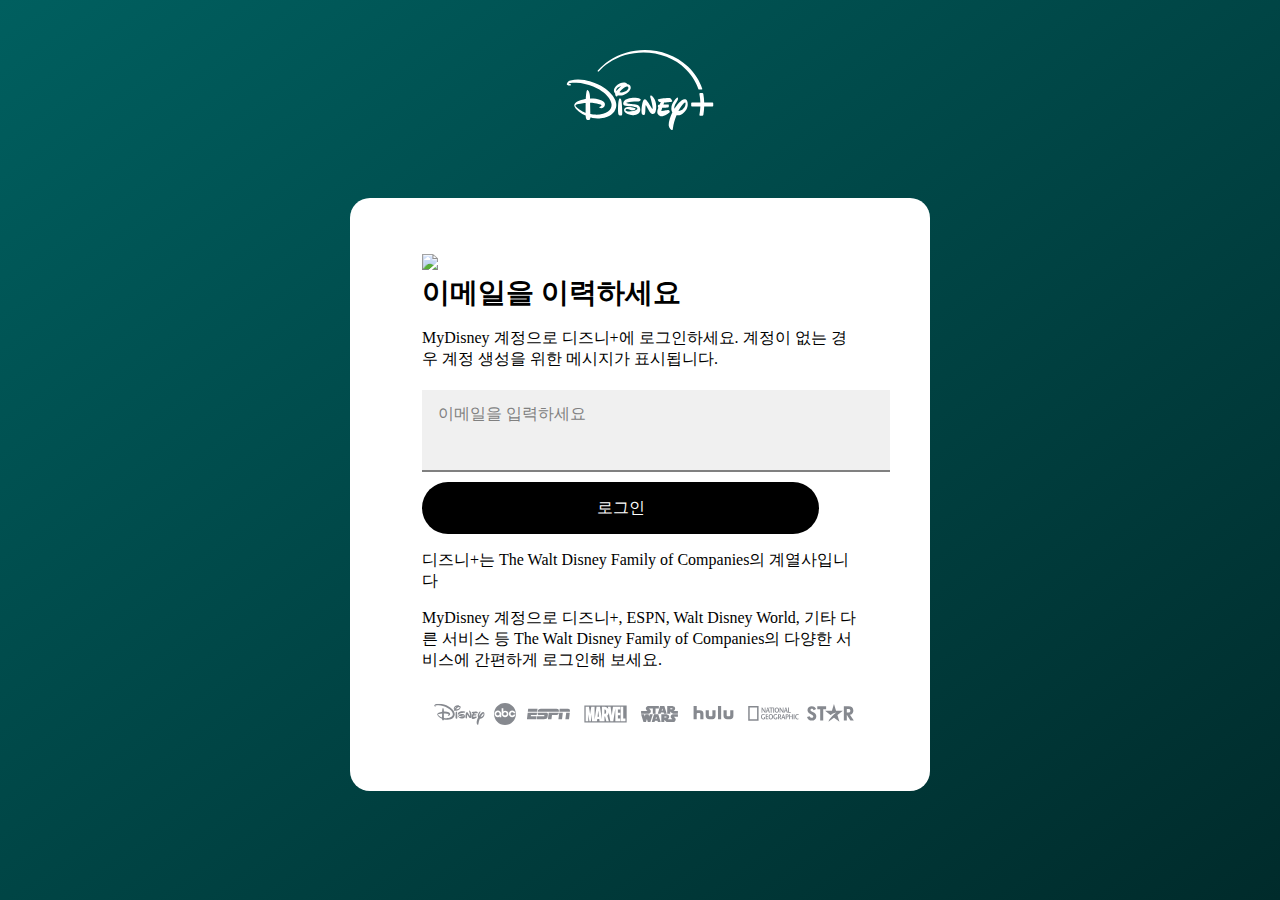
==== disneyLogin.html @ f4e79a7b "login" ====
<!DOCTYPE html>
<html lang="en">
  <head>
    <meta charset="UTF-8" />
    <meta name="viewport" content="width=device-width, initial-scale=1.0" />
    <title>Document</title>
    <link rel="stylesheet" href="./css/style.css" type="text/css" />
  </head>
  <body>
    <main>
      <div class="disney-plus-logo">
        <svg
          data-testid="disney-plus-logo"
          width="148"
          height="80"
          viewBox="0 0 736 402"
          fill="none"
          xmlns="http://www.w3.org/2000/svg"
        >
          <path
            d="M115.516 157.048C93.1744 150.733 57.4476 142.332 18.3442 152.747C11.0805 154.681 6.14709 157.881 2.68965 163.954C0.965988 166.988 -0.621198 170.27 0.243161 173.617C0.991262 176.459 5.06032 177.458 8.32568 177.978C11.4697 178.473 18.5918 178.847 20.5126 176.56C21.5135 175.363 21.5387 172.001 16.3223 170.906C14.3964 170.502 9.15465 170.32 8.75533 169.437C8.75533 169.437 8.9373 168.826 11.8134 167.937C13.0822 167.544 22.4031 163.712 47.8688 164.535C78.1518 165.509 104.603 172.592 132.576 183.592C159.947 194.355 190.705 213.821 208.746 236.998C215.57 245.767 224.041 260.175 225.159 272.306C227.863 301.768 199.051 326.63 140.552 324.636C130.554 324.293 118.403 321.925 118.403 321.925L117.189 265.046C117.189 265.046 141.942 264.859 169.309 273.856C171.639 274.623 173.979 276.142 174.192 278.399C174.343 280.136 172.973 281.625 171.432 282.968C168.596 285.441 164.694 286.517 163.835 287.567C163.213 288.324 163.208 289.48 164.017 290.116C166.074 291.706 171.123 292.787 174.53 292.489C181.43 291.878 186.02 287.895 189.487 282.675C193.182 277.112 195.285 262.966 175.627 253.945C150.217 242.278 117.007 244.474 117.007 244.474C117.007 244.474 116.836 236.761 116.492 231.627C115.921 223.206 113.585 206.653 105.902 201.882C104.497 201.019 102.773 200.918 101.803 202.225C100.312 204.169 98.8458 211.575 98.5223 213.498C95.631 230.718 95.7827 246.161 95.631 246.378C95.5451 246.479 95.4541 246.564 95.3328 246.655C95.0295 246.847 76.6657 249.038 58.9387 256.706C51.8621 259.766 41.7425 265.289 38.6743 272.397C34.7164 281.569 41.6768 291.61 53.4291 302.727C63.3818 312.142 78.0557 322.052 88.9284 327.181C91.6984 328.488 94.9537 330.099 94.9537 330.099C94.9537 330.099 95.6563 336.671 96.2224 340.468C98.2645 354.154 108.713 352.16 111.594 351.574C116.275 350.62 117.174 347.51 117.821 343.906C118.175 341.937 118.029 339.09 118.029 339.09C118.029 339.09 125.105 340.72 129.857 341.583C143.676 344.133 158.689 344.572 171.7 342.8C223.738 335.697 236.85 311.213 240.995 304.675C248.198 293.307 263.478 261.634 217.45 214.619C206.936 203.876 176.542 174.293 115.506 157.043L115.516 157.048ZM46.7972 285.184C44.9068 283.235 43.451 281.125 43.8958 278.576C44.3204 276.117 49.1426 273.946 51.579 273.23C75.0532 266.318 94.9486 265.965 94.9486 265.965C94.9486 265.965 94.7616 274.376 94.7212 282.882C94.6453 298.996 95.0699 315.352 95.0699 315.352C95.0699 315.352 68.5933 307.649 46.7972 285.179V285.184Z"
            fill="white"
          ></path>
          <path
            d="M285.219 225.983C296.223 221.676 304.72 215.497 313.323 206.703C318.348 201.599 322.755 193.204 321.138 185.556C320.329 181.755 318.59 179.134 315.411 176.398C313.829 175.04 310.204 173.122 307.258 172.536C306.403 172.365 305.493 172.299 305.124 172.062C304.705 171.794 304.371 171.244 303.962 170.734C302.036 168.291 298.21 165.953 295.46 165.009C287.018 162.091 275.756 164.292 268.068 167.528C259.94 170.966 252.444 176.005 246.747 182.103C231.8 198.106 238.367 210.782 239.696 213.145C240.828 215.144 242.926 217.3 243.386 219.39C243.664 220.631 243.416 222.257 243.467 223.726C243.573 227.093 245.039 230.566 247.571 232.803C249.386 234.398 251.994 234.873 254.618 230.9C255.497 229.567 256.963 226.856 256.963 226.856C256.963 226.856 260.011 228.618 267.376 229.133C272.865 229.516 280.387 227.866 285.219 225.983ZM249.957 206.643C249.957 206.643 249.447 205.577 249.118 204.775C246.853 199.151 251.853 192.81 256.417 188.923C265.303 181.361 272.865 181.542 272.865 181.542C272.865 181.542 271.056 182.991 269.554 184.304C256.584 195.637 249.957 206.643 249.957 206.643ZM269.408 206.436C274.842 199.439 284.9 190.756 291.916 186.576C297.411 183.299 302.157 182.401 305.701 183.956C307.803 184.879 309.487 186.783 309.775 189.332C310.715 197.222 301.596 203.816 295.5 207.37C281.645 215.442 265.258 213.614 264.838 212.882C264.778 212.69 268.154 208.086 269.413 206.436H269.408Z"
            fill="white"
          ></path>
          <path
            d="M599.285 249.316C581.649 237.094 553.196 275.85 540.68 295.068C538.815 285.285 545.442 272.871 545.442 272.871C545.442 272.871 556.067 254.495 557.573 250.765C559.024 247.009 559.868 239.29 558.043 238.523C556.385 237.76 553.524 240.234 553.524 240.234C529.661 261.624 526.325 285.356 526.325 285.356C524.07 298.133 526.704 307.109 530.576 313.389C517.312 341.614 510.822 366.234 512.55 380.788C514.158 391.869 522.109 399.881 526.931 401.572C531.804 403.602 532.668 397.751 532.668 397.751C536.616 367.643 543.511 347.515 551.725 327.62C576.599 333.329 595.317 309.143 601.943 297.588C605.841 290.651 607.938 281.388 607.938 272.674C607.938 262.749 605.204 253.541 599.285 249.311V249.316ZM583.074 297.31C580.218 300.016 570.766 305.327 560.965 306.427C570.306 288.344 581.906 275.037 588.336 267.939C595.817 259.523 596.798 267.167 596.798 267.167C598.542 282.019 587.719 293.196 583.069 297.315L583.074 297.31Z"
            fill="white"
          ></path>
          <path
            d="M517.565 311.627C518.753 307.104 514.633 302.146 510.908 301.222C507.43 300.505 480.736 305.503 477.546 306.361C474.114 307.28 475.646 304.059 475.646 304.059L479.77 290.121C479.77 290.121 505.246 289.142 508.956 288.521C512.384 287.905 512.591 285.487 512.591 285.487C512.591 285.487 513.031 281.499 512.904 277.773C512.53 273.785 509.336 274.153 509.336 274.153C499.484 273.124 485.942 274.285 485.942 274.285L489.359 263.587C489.359 263.587 516.458 262.27 526.764 259.897C532.057 258.65 528.943 253.46 528.943 253.46C522.518 240.628 515.113 241.35 515.113 241.35C493.797 240.638 462.822 246.282 459.445 247.953C456.286 249.386 456.63 251.764 460.75 256.949C465.172 262.411 472.613 261.901 472.613 261.901L466.082 275.395C460.75 275.769 458.92 277.43 458.92 277.43C455.846 280.706 460.087 290.389 460.087 290.389C460.087 290.389 450.832 311.122 457.545 322.072C464.753 333.567 473.28 333.016 473.28 333.016C489.506 334.198 516.149 317.23 517.57 311.627H517.565Z"
            fill="white"
          ></path>
          <path
            d="M424.421 229.259C424.421 229.259 420.645 227.497 419.69 231.258C418.73 234.979 420.155 238.947 420.155 238.947C429.552 270.786 431.685 289.596 431.685 289.596C431.685 289.596 432.12 295.129 431.043 295.437C430.29 296.007 429.451 295.22 429.451 295.22C428.374 295.26 418.072 278 418.072 278L416.071 274.618C404.733 256.348 397.864 250.123 397.864 250.123C396.256 248.619 392.132 244.485 386.991 250.184C381.845 255.919 377.822 274.34 376.199 291.656C374.819 308.936 375.87 318.77 378.393 322.92C381.173 327.12 386.531 328.554 390.949 324.954C395.619 321.37 394.74 298.572 395.478 286.885C396.185 275.143 397.343 277.243 397.343 277.243C398.374 276.965 403.722 287.708 403.722 287.708C403.722 287.708 417.815 316.524 426.665 320.789C435.633 325.045 442.846 318.195 445.575 311.778C448.35 305.316 453.066 283.942 446.045 260.255C438.979 236.574 424.416 229.259 424.416 229.259H424.421Z"
            fill="white"
          ></path>
          <path
            d="M277.991 290.237C277.627 282.357 276.686 262.234 274.483 253.142C273.527 249.23 271.945 245.661 268.088 244.192C267.644 244.025 267.128 243.874 266.794 243.818C264.383 243.349 262.998 246.671 262.346 248.321C260.441 253.208 259.066 264.88 258.692 268.52C257.559 279.545 256.639 305.675 258.555 318.987C259.359 324.566 261.199 328.19 266.845 329.356C269.135 329.831 273.305 329.74 275.14 328.569C276.742 327.574 277.859 325.636 278.233 323.97C279.269 319.331 278.865 312.753 278.658 307.805C278.41 301.964 278.264 296.144 277.996 290.237H277.991Z"
            fill="white"
          ></path>
          <path
            d="M369.122 246.211C356.94 239.744 336.888 239.729 324.484 241.269C311.67 242.854 294.52 246.847 287.195 257.363C284.4 261.376 282.762 267.545 284.046 272.568C284.774 275.36 286.786 277.48 289.707 279C294.899 281.701 312.216 282.276 319.935 283.104C327.209 283.881 340.604 285.174 347.989 288.253C347.989 288.253 354.979 290.687 354.934 294.675C354.919 296.644 353.443 298.214 351.946 299.279C340.988 307.033 325.925 309.234 312.53 309.017C307.99 308.956 304.25 308.239 299.64 306.266C297.679 305.407 295.131 303.842 295.475 301.167C296.026 296.881 300.929 295.826 304.826 296.194C307 296.391 309.84 297.32 311.974 298.153C320.567 301.54 324.484 304.393 332.046 303.242C334.866 302.813 344.642 300.697 345.957 296.674C346.285 295.694 345.815 294.634 345.092 293.902C344.061 292.847 338.182 290.565 336.585 289.985C330.828 287.94 319.915 286.067 313.849 285.835C305.893 285.552 294.949 287.178 290.41 293.776C286.321 299.723 285.401 311.692 305.701 321.764C315.138 326.444 326.567 328.523 337.111 327.367C343.136 326.676 360.489 323.98 367.05 310.193C370.578 302.777 370.234 292.872 366.433 285.835C363.936 281.196 360.883 275.022 338.238 272.174C334.619 271.72 307.98 268.641 305.534 268.257C304.179 268.045 297.942 267.308 300.13 264.93C300.747 264.244 302.637 263.739 303.734 263.426C317.721 259.609 335.473 260.043 350.157 259.221C353.438 259.019 360.898 258.569 364.507 257.423C367.945 256.353 370.78 253.925 371.574 250.154C371.968 248.15 371.008 247.206 369.127 246.206L369.122 246.211Z"
            fill="white"
          ></path>
          <path
            d="M732.477 263.426H690.624C690.164 248.978 688.698 234.711 686.246 220.682C685.827 218.274 683.729 216.517 681.293 216.517H670.01C667.807 216.517 666.139 218.526 666.548 220.697C669.181 234.696 670.748 248.962 671.239 263.426H628.718C626.772 263.426 625.195 265.006 625.195 266.96V279.777C625.195 281.731 626.772 283.311 628.718 283.311H671.239C670.748 297.779 669.176 312.041 666.548 326.04C666.139 328.21 667.807 330.22 670.01 330.22H681.293C683.729 330.22 685.827 328.468 686.246 326.055C688.698 312.026 690.164 297.759 690.624 283.311H732.477C734.423 283.311 736 281.731 736 279.777V266.96C736 265.006 734.423 263.426 732.477 263.426Z"
            fill="white"
          ></path>
          <path
            d="M156.156 108.307C157.814 109.458 160.14 108.605 161.803 106.823C176.158 91.3699 191.863 77.9314 209.752 65.7296C327.118 -14.3312 499.413 -2.69488 600.225 98.7657C633.338 131.923 651.566 167.513 661.129 195.486C661.827 197.53 663.737 198.914 665.891 198.914H677.466C679.872 198.914 681.581 196.546 680.807 194.259C668.261 157.154 643.968 116.425 608.671 83.3027C502.855 -16.2445 331.439 -27.3103 211.996 54.0832C192.454 67.2643 173.039 84.1458 155.979 103.44C154.296 105.344 154.867 107.413 156.151 108.307H156.156Z"
            fill="white"
          ></path>
        </svg>
      </div>
      <br />
      <div class="container">
        <div class="second_logo">
          <img src="./images/로그인로고3.png" />
        </div>
        <div class="content">
          <p class="title">이메일을 이력하세요</p>
          <p class="p1">
            MyDisney 계정으로 디즈니+에 로그인하세요. 계정이 없는 경우 계정
            생성을 위한 메시지가 표시됩니다.
          </p>
          <div class="input-container">
            <label for="email" class="email-label">이메일을 입력하세요</label>
            <input type="email" id="email" class="email" required />
          </div>
          <div class="button_div">
            <input type="button" value="로그인" class="button" />
          </div>
          <div class="expl">
            <p class="p2">
              디즈니+는 The Walt Disney Family of Companies의 계열사입니다
            </p>
            <p class="p3">
              MyDisney 계정으로 디즈니+, ESPN, Walt Disney World, 기타 다른
              서비스 등 The Walt Disney Family of Companies의 다양한 서비스에
              간편하게 로그인해 보세요.
            </p>
            <div class="third_image">
              <img src="./images/로고/로그인.PNG" />
            </div>
          </div>
        </div>
      </div>
    </main>
    <footer></footer>
  </body>
</html>
---- css/style.css ----
:root {
  --borderWidths-outlineButton: 1px;
  --colors-accountItemsContainer: hsla(225, 17%, 18%, 1);
  --colors-accountItemNotificationSuccess: hsl(150, 63%, 63%);
  --colors-accountItemNotificationWarning: hsl(37.2, 100%, 62.4%);
  --colors-background: hsl(180, 50%, 10%); /* 어두운 에메랄드 색조 */
  --colors-bodyBackground: var(--colors-background); /* 기본 배경색으로 설정 */
  --colors-billingToggleBackground: var(--colors-sectionHeaderBackground);
  --colors-badgeBackground: hsl(150, 63%, 63%);
  --colors-badgeAuroraBackground: linear-gradient(
    90deg,
    hsl(184.76deg 94.17% 41.84%) 0%,
    hsl(184.79deg 95.2% 50.98%) 60%,
    hsl(185.26deg 58.3% 54.5%) 100%
  );
  --colors-badgePrimaryText: hsl(0, 0%, 0%);
  --colors-badgeGradientText: hsl(0, 0%, 0%);
  --colors-bannerBackgroundInfo: hsl(208, 100%, 20%);
  --colors-bannerBackgroundError: hsl(2, 91%, 18%);
  --colors-bannerBackgroundWarning: hsl(37, 60%, 24%);
  --colors-bannerBackgroundSuccess: hsl(150, 73%, 19%);
  --colors-bannerBorder: 1px solid var(--colors-dialogTextSecondary);
  --colors-breadcrumbLink: var(--colors-link);
  --colors-buttonDestructiveBackground: hsl(3, 80%, 44%);
  --colors-buttonDestructiveBackgroundActive: hsl(3, 85%, 26%);
  --colors-buttonDestructiveBackgroundDisabled: hsl(3, 85%, 22%);
  --colors-buttonDestructiveBackgroundHover: hsl(3, 100%, 60%);
  --colors-buttonDestructiveText: white;
  --colors-buttonDestructiveTextDisabled: lightgray;
  --colors-buttonFooter: hsl(0, 0%, 75%);
  --colors-buttonFooterHover: hsl(0, 0%, 100%);
  --colors-buttonOutlineBackground: transparent;
  --colors-buttonOutlineBackgroundActive: hsla(0, 0%, 97.6%, 0.2);
  --colors-buttonOutlineBackgroundDisabled: hsla(0, 0%, 0%, 0.3);
  --colors-buttonOutlineBackgroundHover: hsla(0, 0%, 97.6%, 0.8);
  --colors-buttonOutlineBorder: hsl(0, 0%, 97.6%);
  --colors-buttonOutlineBorderDisabled: transparent;
  --colors-buttonOutlineBorderHover: transparent;
  --colors-buttonOutlineText: hsl(0, 0%, 97.6%);
  --colors-buttonOutlineTextDisabled: hsla(0, 0%, 79.2%, 0.4);
  --colors-buttonPrimaryBackground: hsl(207.4, 100%, 41.2%);
  --colors-buttonPrimaryBackgroundActive: hsl(199, 100%, 35%);
  --colors-buttonPrimaryBackgroundDisabled: hsl(207.4, 100%, 21%);
  --colors-buttonPrimaryBackgroundHover: hsl(207.4, 100%, 47.1%);
  --colors-buttonPrimaryText: hsl(0, 0%, 97.6%);
  --colors-buttonPrimaryTextDisabled: hsla(0, 0%, 97.6%, 0.5);
  --colors-buttonSecondaryBackdropFilter: blur(20px);
  --colors-buttonSecondaryBackground: hsla(0, 0%, 97.6%, 20%);
  --colors-buttonSecondaryBackgroundActive: hsla(0, 0%, 97.6%, 50%);
  --colors-buttonSecondaryBackgroundDisabled: hsla(0, 0%, 0%, 0.4);
  --colors-buttonSecondaryBackgroundHover: hsla(0, 0%, 97.6%, 40%);
  --colors-buttonSecondaryText: hsl(0, 0%, 97.6%);
  --colors-buttonSecondaryTextDisabled: hsla(0, 0%, 100%, 0.5);
  --colors-buttonTransparentText: hsl(0, 0%, 97.6%);
  --colors-buttonTransparentTextDisabled: hsl(0, 0%, 79.2%);
}

body {
  display: flex;
  background: linear-gradient(to bottom right, #005f5f, #002b2b);
  height: 100vh; /* 전체 화면을 채우기 위해 높이를 100vh로 설정 */
  margin: 0; /* 기본 여백 제거 */
  display: flex; /* Flexbox 사용 */
  justify-content: center; /* 가로 방향 중앙 정렬 */
  /* align-items: center; 세로 방향 중앙 정렬 */
}

.disney-plus-logo {
  width: 100%;
  flex-grow: 1;
  display: flex; /* Flexbox 사용 */
  margin-top: 50px;
  justify-content: center; /* 가로 방향 중앙 정렬 */
}
.container {
  margin-top: 50px;
  display: block;
  width: 580px;
  height: 593px;
  border-radius: 20px;
  background-color: white;
  padding: 56px 72px;
  box-sizing: border-box; /* 패딩 및 테두리 포함한 전체 너비/높이 계산 */
}

.second_logo {
  z-index: 10;
}
.button_div {
  margin-top: 10px;
  justify-content: center; /* 가로 방향 중앙 정렬 */
}
.button {
  width: 397px; /* 너비 */
  height: 52px; /* 높이 */
  background-color: black; /* 배경색 */
  color: white; /* 글자색 */
  padding: 14px 24px; /* 위아래 14px, 양옆 24px 패딩 */
  border: none; /* 테두리 제거 */
  border-radius: 100px; /* 필요시 모서리 둥글게 */
  font-size: 16px; /* 글자 크기 */
  text-align: center; /* 글자 가운데 정렬 */
  cursor: pointer; /* 커서 모양 변경 */
}
.title {
  font-size: 28px; /* 글자 크기 설정 */
  font-weight: bold; /* 글자 두께를 굵게 설정 (선택 사항) */
  margin-top: 0px;
  margin-bottom: 10px;
}
.input-container {
  position: relative;
  margin-top: 20px; /* 입력창과 위의 요소 사이의 간격 */
}

.email {
  width: 100%; /* 전체 너비 */
  height: 52px; /* 높이 */
  background-color: #f0f0f0; /* 연한 그레이 색상 */
  border: none; /* 기본 테두리 없음 */
  border-bottom: 2px solid gray; /* 아래쪽 테두리 */
  padding: 14px 16px; /* 패딩 */
  font-size: 16px; /* 기본 글자 크기 */
  outline: none; /* 포커스 시 기본 테두리 없음 */
}

.email-label {
  position: absolute; /* 절대 위치 지정 */
  left: 16px; /* 좌측 여백 */
  top: 14px; /* 상단 여백 */
  font-size: 16px; /* 기본 글자 크기 */
  color: gray; /* 글자 색상 */
  transition: 0.3s ease; /* 애니메이션 효과 */
}

.email:focus + .email-label,
.email:not(:placeholder-shown) + .email-label {
  top: -8px; /* 위로 이동 */
  font-size: 12px; /* 글자 크기 감소 */
  color: blue; /* 포커스 시 색상 변경 */
}

.email:focus {
  border-bottom: 2px solid black; /* 포커스 시 아래쪽 테두리 색상 변경 */
  cursor: text; /* 커서 모양 변경 */
  transition: padding 0.3s ease, font-size 0.3s ease; /* 애니메이션 효과 */
}
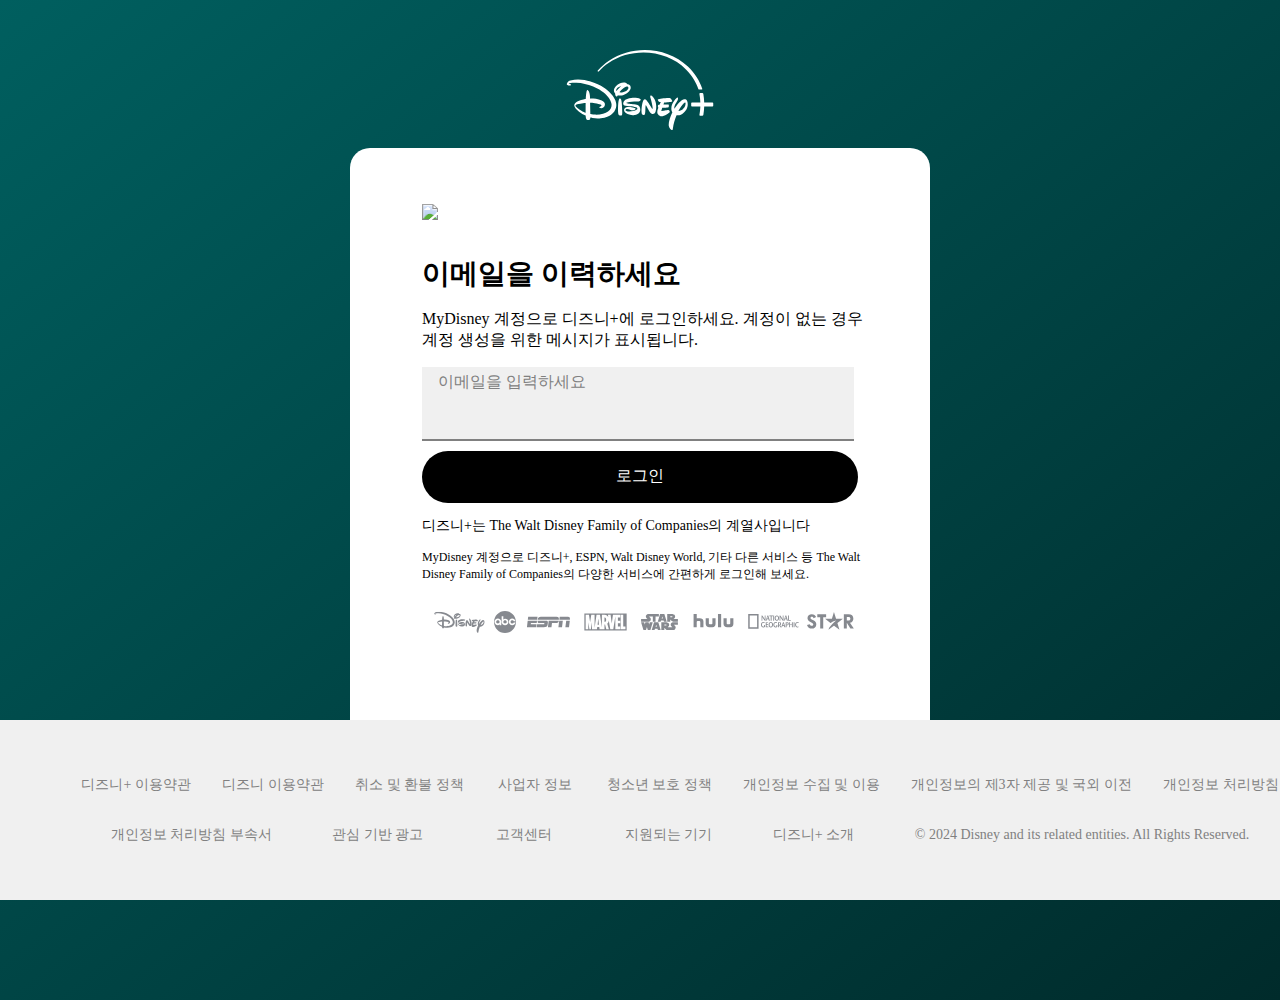
==== commit 756186b2: "login footer" ====
--- a/disneyLogin.html
+++ b/disneyLogin.html
@@ -89,6 +89,32 @@
         </div>
       </div>
     </main>
-    <footer></footer>
+    <footer>
+      <div class="footer">
+        <div class="footer1"><a href="#">디즈니+ 이용약관</a></div>
+        <div class="footer1"><a href="#">디즈니 이용약관</a></div>
+        <div class="footer1"><a href="#">취소 및 환불 정책</a></div>
+        <div class="footer1"><a href="#">사업자 정보</a></div>
+        <div class="footer1"><a href="#">청소년 보호 정책</a></div>
+        <div class="footer1"><a href="#">개인정보 수집 및 이용</a></div>
+        <div class="footer1">
+          <a href="#">개인정보의 제3자 제공 및 국외 이전</a>
+        </div>
+        <div class="footer1"><a href="#">개인정보 처리방침</a></div>
+        <div class="footer1">
+          <a href="#">개인정보 처리방침 부속서</a>
+        </div>
+        <div class="footer1"><a href="#">관심 기반 광고</a></div>
+        <div class="footer1"><a href="#">고객센터</a></div>
+        <div class="footer1"><a href="#">지원되는 기기</a></div>
+        <div class="footer1"><a href="#">디즈니+ 소개</a></div>
+        <div class="footer1">
+          <a href="#"
+            >&#x00A9; 2024 Disney and its related entities. All Rights
+            Reserved.</a
+          >
+        </div>
+      </div>
+    </footer>
   </body>
 </html>
--- a/css/style.css
+++ b/css/style.css
@@ -63,6 +63,7 @@
   display: flex; /* Flexbox 사용 */
   justify-content: center; /* 가로 방향 중앙 정렬 */
   /* align-items: center; 세로 방향 중앙 정렬 */
+  padding-bottom: 100px;
 }
 
 .disney-plus-logo {
@@ -73,8 +74,9 @@
   justify-content: center; /* 가로 방향 중앙 정렬 */
 }
 .container {
-  margin-top: 50px;
-  display: block;
+  margin-top: 0px;
+  display: flex; /* Flexbox 컨테이너로 변경 */
+  flex-wrap: wrap; /* 자식 요소들이 화면 크기에 따라 줄바꿈 할 수 있도록 설정 */
   width: 580px;
   height: 593px;
   border-radius: 20px;
@@ -91,7 +93,7 @@
   justify-content: center; /* 가로 방향 중앙 정렬 */
 }
 .button {
-  width: 397px; /* 너비 */
+  width: 436px; /* 너비 */
   height: 52px; /* 높이 */
   background-color: black; /* 배경색 */
   color: white; /* 글자색 */
@@ -110,16 +112,16 @@
 }
 .input-container {
   position: relative;
-  margin-top: 20px; /* 입력창과 위의 요소 사이의 간격 */
+  margin-top: 10px; /* 입력창과 위의 요소 사이의 간격 */
 }
 
 .email {
-  width: 100%; /* 전체 너비 */
-  height: 52px; /* 높이 */
+  width: 400px; /* 전체 너비 */
+  height: 32px; /* 높이 */
   background-color: #f0f0f0; /* 연한 그레이 색상 */
   border: none; /* 기본 테두리 없음 */
   border-bottom: 2px solid gray; /* 아래쪽 테두리 */
-  padding: 14px 16px; /* 패딩 */
+  padding: 20px 16px; /* 패딩 */
   font-size: 16px; /* 기본 글자 크기 */
   outline: none; /* 포커스 시 기본 테두리 없음 */
 }
@@ -127,7 +129,7 @@
 .email-label {
   position: absolute; /* 절대 위치 지정 */
   left: 16px; /* 좌측 여백 */
-  top: 14px; /* 상단 여백 */
+  top: 5px; /* 상단 여백 */
   font-size: 16px; /* 기본 글자 크기 */
   color: gray; /* 글자 색상 */
   transition: 0.3s ease; /* 애니메이션 효과 */
@@ -145,3 +147,45 @@
   cursor: text; /* 커서 모양 변경 */
   transition: padding 0.3s ease, font-size 0.3s ease; /* 애니메이션 효과 */
 }
+.p2 {
+  font-size: 14px;
+}
+.p3 {
+  font-size: 12px;
+}
+footer {
+  background-color: #f0f0f0;
+  display: block;
+  position: fixed;
+  bottom: 0;
+  left: 0;
+  width: 100%;
+  padding: 20px; /* 패딩을 추가하여 높이가 자동으로 조정되도록 함 */
+  box-sizing: border-box; /* 패딩을 포함한 전체 크기를 계산 */
+  z-index: 1000;
+}
+
+.footer {
+  display: flex;
+  flex-wrap: wrap;
+  justify-content: space-evenly;
+  width: 100%;
+  padding: 20px 40px;
+}
+
+.footer1 {
+  min-width: 80px; /* 최소 너비 */
+  height: 30px;
+  display: flex;
+  margin: 10px;
+  justify-content: center;
+  align-items: center;
+  color: gray;
+  text-align: center;
+}
+
+.footer1 a {
+  text-decoration: none;
+  color: gray;
+  font-size: 14px;
+}
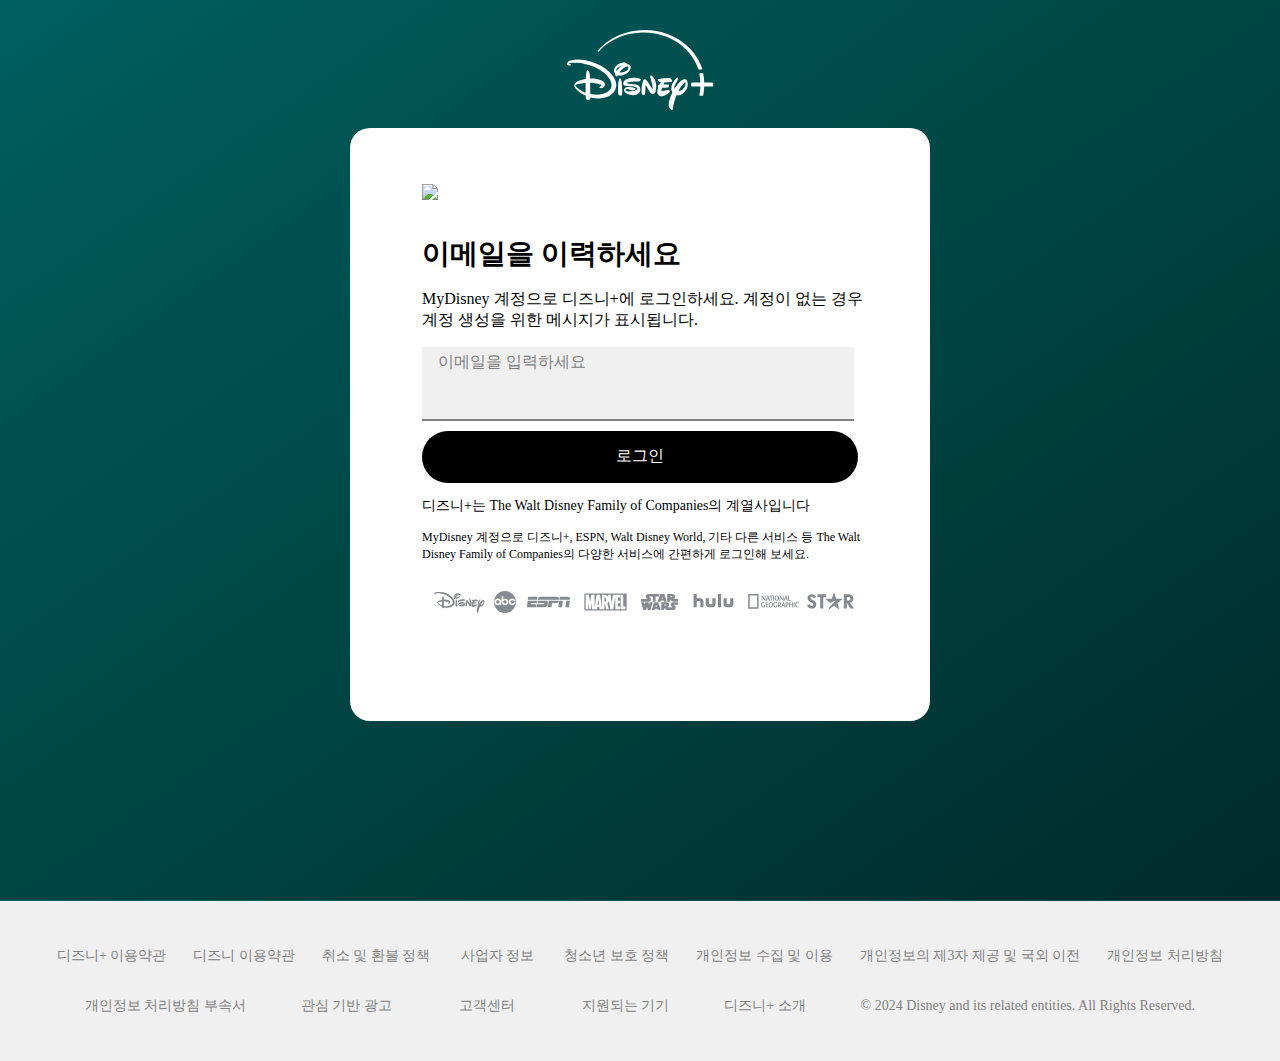
==== commit 7d9fe5bb: "link" ====
--- a/disneyLogin.html
+++ b/disneyLogin.html
@@ -3,8 +3,9 @@
   <head>
     <meta charset="UTF-8" />
     <meta name="viewport" content="width=device-width, initial-scale=1.0" />
-    <title>Document</title>
+    <title>짭지니 로그인</title>
     <link rel="stylesheet" href="./css/style.css" type="text/css" />
+    <link rel="icon" href="./images/로고/파비콘.png" type="image/x-icon" />
   </head>
   <body>
     <main>
@@ -71,7 +72,9 @@
             <input type="email" id="email" class="email" required />
           </div>
           <div class="button_div">
-            <input type="button" value="로그인" class="button" />
+            <a href="disneyMain.html">
+              <input type="button" value="로그인" class="button" />
+            </a>
           </div>
           <div class="expl">
             <p class="p2">
--- a/css/style.css
+++ b/css/style.css
@@ -1,77 +1,26 @@
-:root {
-  --borderWidths-outlineButton: 1px;
-  --colors-accountItemsContainer: hsla(225, 17%, 18%, 1);
-  --colors-accountItemNotificationSuccess: hsl(150, 63%, 63%);
-  --colors-accountItemNotificationWarning: hsl(37.2, 100%, 62.4%);
-  --colors-background: hsl(180, 50%, 10%); /* 어두운 에메랄드 색조 */
-  --colors-bodyBackground: var(--colors-background); /* 기본 배경색으로 설정 */
-  --colors-billingToggleBackground: var(--colors-sectionHeaderBackground);
-  --colors-badgeBackground: hsl(150, 63%, 63%);
-  --colors-badgeAuroraBackground: linear-gradient(
-    90deg,
-    hsl(184.76deg 94.17% 41.84%) 0%,
-    hsl(184.79deg 95.2% 50.98%) 60%,
-    hsl(185.26deg 58.3% 54.5%) 100%
-  );
-  --colors-badgePrimaryText: hsl(0, 0%, 0%);
-  --colors-badgeGradientText: hsl(0, 0%, 0%);
-  --colors-bannerBackgroundInfo: hsl(208, 100%, 20%);
-  --colors-bannerBackgroundError: hsl(2, 91%, 18%);
-  --colors-bannerBackgroundWarning: hsl(37, 60%, 24%);
-  --colors-bannerBackgroundSuccess: hsl(150, 73%, 19%);
-  --colors-bannerBorder: 1px solid var(--colors-dialogTextSecondary);
-  --colors-breadcrumbLink: var(--colors-link);
-  --colors-buttonDestructiveBackground: hsl(3, 80%, 44%);
-  --colors-buttonDestructiveBackgroundActive: hsl(3, 85%, 26%);
-  --colors-buttonDestructiveBackgroundDisabled: hsl(3, 85%, 22%);
-  --colors-buttonDestructiveBackgroundHover: hsl(3, 100%, 60%);
-  --colors-buttonDestructiveText: white;
-  --colors-buttonDestructiveTextDisabled: lightgray;
-  --colors-buttonFooter: hsl(0, 0%, 75%);
-  --colors-buttonFooterHover: hsl(0, 0%, 100%);
-  --colors-buttonOutlineBackground: transparent;
-  --colors-buttonOutlineBackgroundActive: hsla(0, 0%, 97.6%, 0.2);
-  --colors-buttonOutlineBackgroundDisabled: hsla(0, 0%, 0%, 0.3);
-  --colors-buttonOutlineBackgroundHover: hsla(0, 0%, 97.6%, 0.8);
-  --colors-buttonOutlineBorder: hsl(0, 0%, 97.6%);
-  --colors-buttonOutlineBorderDisabled: transparent;
-  --colors-buttonOutlineBorderHover: transparent;
-  --colors-buttonOutlineText: hsl(0, 0%, 97.6%);
-  --colors-buttonOutlineTextDisabled: hsla(0, 0%, 79.2%, 0.4);
-  --colors-buttonPrimaryBackground: hsl(207.4, 100%, 41.2%);
-  --colors-buttonPrimaryBackgroundActive: hsl(199, 100%, 35%);
-  --colors-buttonPrimaryBackgroundDisabled: hsl(207.4, 100%, 21%);
-  --colors-buttonPrimaryBackgroundHover: hsl(207.4, 100%, 47.1%);
-  --colors-buttonPrimaryText: hsl(0, 0%, 97.6%);
-  --colors-buttonPrimaryTextDisabled: hsla(0, 0%, 97.6%, 0.5);
-  --colors-buttonSecondaryBackdropFilter: blur(20px);
-  --colors-buttonSecondaryBackground: hsla(0, 0%, 97.6%, 20%);
-  --colors-buttonSecondaryBackgroundActive: hsla(0, 0%, 97.6%, 50%);
-  --colors-buttonSecondaryBackgroundDisabled: hsla(0, 0%, 0%, 0.4);
-  --colors-buttonSecondaryBackgroundHover: hsla(0, 0%, 97.6%, 40%);
-  --colors-buttonSecondaryText: hsl(0, 0%, 97.6%);
-  --colors-buttonSecondaryTextDisabled: hsla(0, 0%, 100%, 0.5);
-  --colors-buttonTransparentText: hsl(0, 0%, 97.6%);
-  --colors-buttonTransparentTextDisabled: hsl(0, 0%, 79.2%);
-}
-
 body {
   display: flex;
+  flex-direction: column; /* Stack items vertically */
+  justify-content: flex-start; /* Align items at the top */
   background: linear-gradient(to bottom right, #005f5f, #002b2b);
-  height: 100vh; /* 전체 화면을 채우기 위해 높이를 100vh로 설정 */
-  margin: 0; /* 기본 여백 제거 */
-  display: flex; /* Flexbox 사용 */
-  justify-content: center; /* 가로 방향 중앙 정렬 */
-  /* align-items: center; 세로 방향 중앙 정렬 */
-  padding-bottom: 100px;
+  height: 100vh;
+  margin: 0;
 }
 
 .disney-plus-logo {
   width: 100%;
   flex-grow: 1;
   display: flex; /* Flexbox 사용 */
-  margin-top: 50px;
+  margin-top: 30px;
   justify-content: center; /* 가로 방향 중앙 정렬 */
+}
+
+main {
+  flex-grow: 1; /* Take up remaining space */
+  display: flex;
+  justify-content: center;
+  align-items: center;
+  flex-direction: column;
 }
 .container {
   margin-top: 0px;
@@ -83,6 +32,7 @@
   background-color: white;
   padding: 56px 72px;
   box-sizing: border-box; /* 패딩 및 테두리 포함한 전체 너비/높이 계산 */
+  margin-bottom: 180px;
 }
 
 .second_logo {
@@ -153,28 +103,29 @@
 .p3 {
   font-size: 12px;
 }
+
 footer {
   background-color: #f0f0f0;
-  display: block;
-  position: fixed;
-  bottom: 0;
-  left: 0;
+  display: flex;
+  justify-content: center;
+  align-items: center;
+  position: relative;
   width: 100%;
-  padding: 20px; /* 패딩을 추가하여 높이가 자동으로 조정되도록 함 */
-  box-sizing: border-box; /* 패딩을 포함한 전체 크기를 계산 */
+  padding: 20px;
+  box-sizing: border-box;
   z-index: 1000;
+  margin-top: auto; /* Push footer to the bottom */
 }
-
 .footer {
   display: flex;
   flex-wrap: wrap;
   justify-content: space-evenly;
   width: 100%;
-  padding: 20px 40px;
+  padding: 10px 20px;
 }
 
 .footer1 {
-  min-width: 80px; /* 최소 너비 */
+  min-width: 80px;
   height: 30px;
   display: flex;
   margin: 10px;
